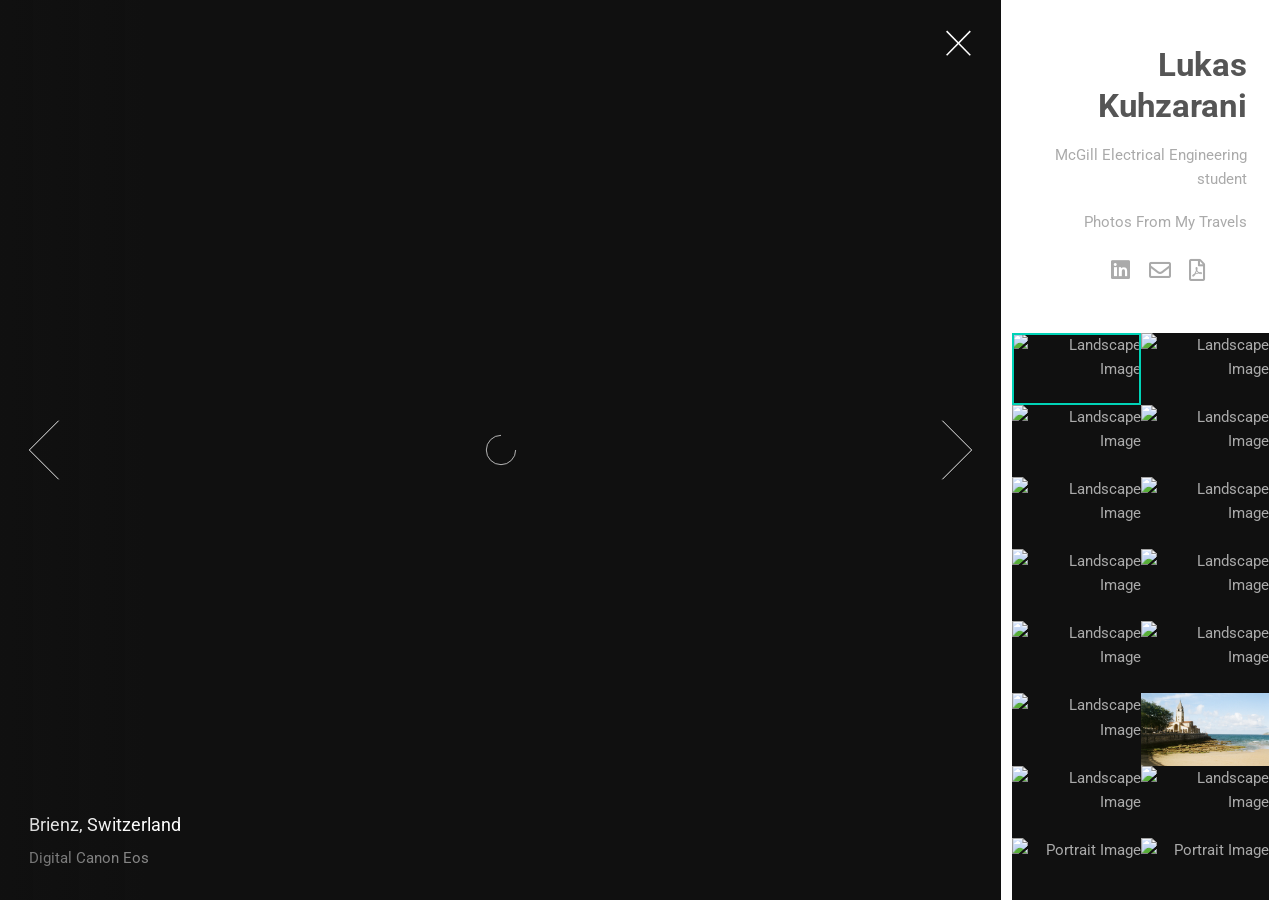
==== index.html @ 9436d819 "index updated to receive new 09" ====
<!DOCTYPE HTML>
<!--
	Lens by HTML5 UP
	html5up.net | @ajlkn
	Free for personal and commercial use under the CCA 3.0 license (html5up.net/license)
-->
<html>
	<head>
		<title>Lukas Kuhzaranni's Website</title>
		<meta charset="utf-8" />
		<meta name="viewport" content="width=device-width, initial-scale=1, user-scalable=no" />
		<link rel="stylesheet" href="assets/css/main.css" />
		<noscript><link rel="stylesheet" href="assets/css/noscript.css" /></noscript>
	</head>
	<body class="is-preload-0 is-preload-1 is-preload-2">

		<!-- Main -->
			<div id="main">

				<!-- Header -->
					<header id="header">
						<h1>Lukas Kuhzarani</h1>
						<p>McGill Electrical Engineering student <a href="http://html5up.net"></a></p>
						<p>Photos From My Travels</p>
						<ul class="icons">
							<li><a href="https://www.linkedin.com/in/lukas-kuhzarani" target="_blank" class="icon brands fa-linkedin"><span class="label">LinkedIn</span></a></li>
							<li><a href="mailto:Lukas.kuhzarani@gmail.com" class="icon fa-envelope"><span class="label">Email</span></a></li>
							<li><a href="assets/CV/LukasKuhzarani_CV.pdf" class="icon fa-file-pdf" target="_blank"><span class="label">CV</span></a></li>
    						<li><a href="#" class="icon fa-phone" onclick="showPhoneNumber(event)"><span class="label">Phone</span></a></li>
						</ul>
						<p id="phone-number" style="display: none; font-size: 1.1rem; font-weight: bold; color: #333; margin-top: 10px;"></p>
						<script>
							function showPhoneNumber(event) {
        event.preventDefault(); // Prevent link default action
        var phoneElement = document.getElementById("phone-number");

        if (phoneElement.style.display === "none" || phoneElement.style.display === "") {
            phoneElement.innerText = "+1 (613) 297 6625"; // Replace with your actual number
            phoneElement.style.display = "block"; // Show the number
        } else {
            phoneElement.style.display = "none"; // Hide the number
        }
    }
						</script>
					</header>

				<!-- Thumbnail -->
					<section id="thumbnails">
						<article class="landscape">
							<a class="thumbnail" href="/lukaskuhzarani-website/images/fulls/01.jpg" data-position="left center"><img src="/lukaskuhzarani-website/images/thumbs/01.jpg" alt="Landscape Image" /></a>
							<h2>Brienz, Switzerland</h2>
							<p>Digital Canon Eos</p>
						</article>
						<article class="landscape">
							<a class="thumbnail" href="/lukaskuhzarani-website/images/fulls/02.jpg"><img src="/lukaskuhzarani-website/images/thumbs/02.jpg" alt="Landscape Image" /></a>
							<h2>Lungern, Switzerland</h2>
							<p>Digital Canon Eos</p>
						</article>
						<article class="landscape">
							<a class="thumbnail" href="/lukaskuhzarani-website/images/fulls/03.jpg" data-position="top center"><img src="/lukaskuhzarani-website/images/thumbs/03.jpg" alt="Landscape Image" /></a>
							<h2>Golden Gate Bridge, San Francisco</h2>
							<p>iPhone</p>
						</article>
						<article class="landscape">
							<a class="thumbnail" href="/lukaskuhzarani-website/images/fulls/04.jpg"><img src="/lukaskuhzarani-website/images/thumbs/04.jpg" alt="Landscape Image" /></a>
							<h2>Buena Vista, Colorado</h2>
							<p>iPhone</p>
						</article>
						<article class="landscape">
							<a class="thumbnail" href="/lukaskuhzarani-website/images/fulls/05.jpg" data-position="top center"><img src="/lukaskuhzarani-website/images/thumbs/05.jpg" alt="Landscape Image" /></a>
							<h2>Boltigen, Switzerland</h2>
							<p>Digital Canon Eos</p>
						</article>
						<article class="landscape">
							<a class="thumbnail" href="/lukaskuhzarani-website/images/fulls/06.jpg"><img src="/lukaskuhzarani-website/images/thumbs/06.jpg" alt="Landscape Image" /></a>
							<h2>Porto, Portugal</h2>
							<p>Digital Canon Eos</p>
						</article>
						<article class="landscape">
							<a class="thumbnail" href="/lukaskuhzarani-website/images/fulls/07.jpg"><img src="/lukaskuhzarani-website/images/thumbs/07.jpg" alt="Landscape Image" /></a>
							<h2>Galicia, Spain</h2>
							<p>Digital Canon Eos</p>
						</article>
						<article class="landscape">
							<a class="thumbnail" href="/lukaskuhzarani-website/images/fulls/13.jpg"><img src="/lukaskuhzarani-website/images/thumbs/13.jpg" alt="Landscape Image" /></a>
							<h2>Geneva, Switzerland</h2>
							<p>Nikon FE Film</p>
						</article>
						<article class="landscape">
							<a class="thumbnail" href="/lukaskuhzarani-website/images/fulls/14.jpg"><img src="/lukaskuhzarani-website/images/thumbs/14.jpg" alt="Landscape Image" /></a>
							<h2>Zumaia, Spain (Game of Thrones Beach)</h2>
							<p>Nikon FE Film</p>
						</article>
						<article class="landscape">
							<a class="thumbnail" href="/lukaskuhzarani-website/images/fulls/15.jpg"><img src="/lukaskuhzarani-website/images/thumbs/15.jpg" alt="Landscape Image" /></a>
							<h2>Lake Ann Pass, Colorado</h2>
							<p>iPhone</p>
						</article>
						<article class="landscape">
							<a class="thumbnail" href="/lukaskuhzarani-website/images/fulls/16.jpg"><img src="/lukaskuhzarani-website/images/thumbs/16.jpg" alt="Landscape Image" /></a>
							<h2>Colares, Portugal</h2>
							<p>Nikon FE Film</p>
						</article>
						<article class="landscape">
							<a class="thumbnail" href="/lukaskuhzarani-website/images/fulls/17.jpg"><img src="images/thumbs/17.jpg" alt="Landscape Image" /></a>
							<h2>Gijon, Spain</h2>
							<p>Nikon FE Film</p>
						</article>
						<article class="landscape">
							<a class="thumbnail" href="/lukaskuhzarani-website/images/fulls/18.jpg"><img src="/lukaskuhzarani-website/images/thumbs/18.jpg" alt="Landscape Image" /></a>
							<h2>Carvoeiro, Portugal</h2>
							<p>Nikon FE Film</p>
						</article>
						<article class="landscape">
							<a class="thumbnail" href="/lukaskuhzarani-website/images/fulls/19.jpg"><img src="/lukaskuhzarani-website/images/thumbs/19.jpg" alt="Landscape Image" /></a>
							<h2>Cathedral Beach, Spain</h2>
							<p>Nikon FE Film</p>
						</article>
						<article class="potrait">
							<a class="thumbnail" href="/lukaskuhzarani-website/images/fulls/08.jpg"><img src="/lukaskuhzarani-website/images/thumbs/08.jpg" alt="Portrait Image" /></a>
							<h2>Playa Del Regaton, Spain</h2>
							<p>Digital Canon Eos</p>
						</article>
						<article class="portrait">
							<a class="thumbnail" href="/lukaskuhzarani-website/images/fulls/cropped-09.jpg"><img src="/lukaskuhzarani-website/images/thumbs/cropped-09.jpg" alt="Portrait Image" /></a>
							<h2>Rivière du Loup, Québec</h2>
							<p>iPhone</p>
						</article>
						<article class="portrait">
							<a class="thumbnail" href="/lukaskuhzarani-website/images/fulls/10.jpg"><img src="/lukaskuhzarani-website/images/thumbs/10.jpg" alt="Portrait Image" /></a>
							<h2>Jedediah Smith Redwoods State Park, California</h2>
							<p>iPhone</p>
						</article>
						<article class="portrait">
							<a class="thumbnail" href="/lukaskuhzarani-website/images/fulls/11.jpg"><img src="/lukaskuhzarani-website/images/thumbs/11.jpg" alt="Portrait Image" /></a>
							<h2>Lake Ann Pass, Colorado</h2>
							<p>iPhone</p>
						</article>
						<article class="portrait">
							<a class="thumbnail" href="/lukaskuhzarani-website/images/fulls/12.jpg"><img src="/lukaskuhzarani-website/images/thumbs/12.jpg" alt="Portrait Image" /></a>
							<h2>Big Sur, California</h2>
							<p>iPhone</p>
						</article>
						<article class="portrait">
							<a class="thumbnail" href="/lukaskuhzarani-website/images/fulls/20.jpg"><img src="/lukaskuhzarani-website/images/thumbs/20.jpg" alt="Portrait Image" /></a>
							<h2>Jedediah Smith State Park, California</h2>
							<p>iPhone</p>
						</article>
					</section>

				<!-- Footer -->
					<footer id="footer">
						<ul class="copyright">
							<li>&copy; Untitled.</li><li>Design: <a href="http://html5up.net">Lukas Kuhzarani</a>.</li>
						</ul>
					</footer>

			</div>

		<!-- Scripts -->
			<script src="assets/js/jquery.min.js"></script>
			<script src="assets/js/browser.min.js"></script>
			<script src="assets/js/breakpoints.min.js"></script>
			<script src="assets/js/main.js"></script>

			

	</body>
	
</html>
---- assets/css/main.css ----
@import url(fontawesome-all.min.css);
@import url("https://fonts.googleapis.com/css?family=Roboto:400,700");

/*
	Lens by HTML5 UP
	html5up.net | @ajlkn
	Free for personal and commercial use under the CCA 3.0 license (html5up.net/license)
*/

html, body, div, span, applet, object,
iframe, h1, h2, h3, h4, h5, h6, p, blockquote,
pre, a, abbr, acronym, address, big, cite,
code, del, dfn, em, img, ins, kbd, q, s, samp,
small, strike, strong, sub, sup, tt, var, b,
u, i, center, dl, dt, dd, ol, ul, li, fieldset,
form, label, legend, table, caption, tbody,
tfoot, thead, tr, th, td, article, aside,
canvas, details, embed, figure, figcaption,
footer, header, hgroup, menu, nav, output, ruby,
section, summary, time, mark, audio, video {
	margin: 0;
	padding: 0;
	border: 0;
	font-size: 100%;
	font: inherit;
	vertical-align: baseline;}

article, aside, details, figcaption, figure,
footer, header, hgroup, menu, nav, section {
	display: block;}

body {
	line-height: 1;
}

ol, ul {
	list-style: none;
}

blockquote, q {
	quotes: none;
}

	blockquote:before, blockquote:after, q:before, q:after {
		content: '';
		content: none;
	}

table {
	border-collapse: collapse;
	border-spacing: 0;
}

body {
	-webkit-text-size-adjust: none;
}

mark {
	background-color: transparent;
	color: inherit;
}

input::-moz-focus-inner {
	border: 0;
	padding: 0;
}

input, select, textarea {
	-moz-appearance: none;
	-webkit-appearance: none;
	-ms-appearance: none;
	appearance: none;
}

/* Basic */

	/*
			@-ms-viewport {
				width: device-width;
			}
		*/

	@media screen and (max-width: 480px) {

		html, body {
			min-width: 320px;
		}

	}

	body.is-preload-0 *, body.is-preload-0 *:before, body.is-preload-0 *:after {
		-moz-animation: none !important;
		-webkit-animation: none !important;
		-ms-animation: none !important;
		animation: none !important;
		-moz-transition: none !important;
		-webkit-transition: none !important;
		-ms-transition: none !important;
		transition: none !important;
	}

	html {
		box-sizing: border-box;
	}

	*, *:before, *:after {
		box-sizing: inherit;
	}

	html, body {
		background-color: #101010;
		overflow: hidden;
	}

/* Type */

	html {
		font-size: 16pt;
	}

		@media screen and (max-width: 1680px) {

			html {
				font-size: 12pt;
			}

		}

		@media screen and (max-width: 1280px) {

			html {
				font-size: 11pt;
			}

		}

	body {
		background-color: #fff;
		color: #aaa;
	}

	body, input, select, textarea {
		font-family: "Roboto", Helvetica, sans-serif;
		font-weight: 400;
		line-height: 1.65;
		font-size: 1em;
		color: #aaa;
	}

	a {
		-moz-transition: color 0.25s ease, border-bottom-color 0.25s ease;
		-webkit-transition: color 0.25s ease, border-bottom-color 0.25s ease;
		-ms-transition: color 0.25s ease, border-bottom-color 0.25s ease;
		transition: color 0.25s ease, border-bottom-color 0.25s ease;
		border-bottom: dotted 1px;
		color: inherit;
		text-decoration: none;
	}

		a:hover {
			border-bottom-color: transparent;
			color: #00D3B7;
		}

	strong, b {
		font-weight: 400;
		color: #555;
	}

	em, i {
		font-style: italic;
	}

	p {
		margin: 0 0 1.25em 0;
	}

	h1, h2, h3, h4, h5, h6 {
		font-weight: 400;
		line-height: 1.25;
		margin: 0 0 0.5em 0;
		color: #555;
	}

		h1 a, h2 a, h3 a, h4 a, h5 a, h6 a {
			color: inherit;
			text-decoration: none;
		}

	h2 {
		font-size: 1.25em;
	}

	h3 {
		font-size: 1em;
	}

	h4 {
		font-size: 0.9em;
	}

	h5 {
		font-size: 0.8em;
	}

	h6 {
		font-size: 0.7em;
	}

	sub {
		font-size: 0.8em;
		position: relative;
		top: 0.5em;
	}

	sup {
		font-size: 0.8em;
		position: relative;
		top: -0.5em;
	}

	blockquote {
		border-left: solid 4px #ccc;
		font-style: italic;
		margin: 0 0 1.25em 0;
		padding: 0.3125em 0 0.3125em 1.25em;
	}

	code {
		border-radius: 4px;
		border: solid 1px;
		font-family: "Courier New", monospace;
		font-size: 0.9em;
		margin: 0 0.25em;
		padding: 0.25em 0.65em;
		border-color: #ccc;
	}

	pre {
		-webkit-overflow-scrolling: touch;
		font-family: "Courier New", monospace;
		font-size: 0.9em;
		margin: 0 0 1.25em 0;
	}

		pre code {
			display: block;
			padding: 1em 1.5em;
			overflow-x: auto;
		}

	hr {
		border: 0;
		border-bottom: solid 1px #ccc;
		margin: 1.25em 0;
	}

		hr.major {
			margin: 1.875em 0;
		}

	.align-left {
		text-align: left;
	}

	.align-center {
		text-align: center;
	}

	.align-right {
		text-align: right;
	}

/* Button */

	input[type="submit"],
	input[type="reset"],
	input[type="button"],
	button,
	.button {
		-moz-appearance: none;
		-webkit-appearance: none;
		-ms-appearance: none;
		appearance: none;
		-moz-transition: background-color 0.25s ease-in-out, border-color 0.25s ease-in-out, color 0.25s ease-in-out;
		-webkit-transition: background-color 0.25s ease-in-out, border-color 0.25s ease-in-out, color 0.25s ease-in-out;
		-ms-transition: background-color 0.25s ease-in-out, border-color 0.25s ease-in-out, color 0.25s ease-in-out;
		transition: background-color 0.25s ease-in-out, border-color 0.25s ease-in-out, color 0.25s ease-in-out;
		background-color: transparent;
		border-radius: 4px;
		border: solid 1px #ccc;
		color: #555;
		cursor: pointer;
		display: inline-block;
		line-height: 1;
		padding: 0.75em 1.5em;
		text-align: center;
		text-decoration: none;
		white-space: nowrap;
	}

		input[type="submit"]:hover,
		input[type="reset"]:hover,
		input[type="button"]:hover,
		button:hover,
		.button:hover {
			border-color: #00D3B7;
			color: #00D3B7;
		}

			input[type="submit"]:hover:active,
			input[type="reset"]:hover:active,
			input[type="button"]:hover:active,
			button:hover:active,
			.button:hover:active {
				background-color: rgba(0, 211, 183, 0.15);
			}

		input[type="submit"].icon,
		input[type="reset"].icon,
		input[type="button"].icon,
		button.icon,
		.button.icon {
			padding-left: 1.35em;
		}

			input[type="submit"].icon:before,
			input[type="reset"].icon:before,
			input[type="button"].icon:before,
			button.icon:before,
			.button.icon:before {
				margin-right: 0.5em;
			}

		input[type="submit"].fit,
		input[type="reset"].fit,
		input[type="button"].fit,
		button.fit,
		.button.fit {
			width: 100%;
		}

		input[type="submit"].small,
		input[type="reset"].small,
		input[type="button"].small,
		button.small,
		.button.small {
			font-size: 0.8em;
		}

		input[type="submit"].large,
		input[type="reset"].large,
		input[type="button"].large,
		button.large,
		.button.large {
			font-size: 1.35em;
		}

		input[type="submit"].disabled, input[type="submit"]:disabled,
		input[type="reset"].disabled,
		input[type="reset"]:disabled,
		input[type="button"].disabled,
		input[type="button"]:disabled,
		button.disabled,
		button:disabled,
		.button.disabled,
		.button:disabled {
			pointer-events: none;
			opacity: 0.25;
		}

/* Form */

	form {
		margin: 0 0 1.25em 0;
	}

	label {
		color: #555;
		display: block;
		font-size: 0.9em;
		font-weight: 400;
		margin: 0 0 0.625em 0;
	}

	input[type="text"],
	input[type="password"],
	input[type="email"],
	select,
	textarea {
		-moz-appearance: none;
		-webkit-appearance: none;
		-ms-appearance: none;
		appearance: none;
		background-color: transparent;
		border-radius: 4px;
		border: solid 1px #ccc;
		color: inherit;
		display: block;
		outline: 0;
		padding: 0 0.75em;
		text-decoration: none;
		width: 100%;
	}

		input[type="text"]:invalid,
		input[type="password"]:invalid,
		input[type="email"]:invalid,
		select:invalid,
		textarea:invalid {
			box-shadow: none;
		}

		input[type="text"]:focus,
		input[type="password"]:focus,
		input[type="email"]:focus,
		select:focus,
		textarea:focus {
			border-color: #00D3B7;
		}

	select {
		background-image: url("data:image/svg+xml;charset=utf8,%3Csvg xmlns='http://www.w3.org/2000/svg' width='40' height='40' preserveAspectRatio='none' viewBox='0 0 40 40'%3E%3Cpath d='M9.4,12.3l10.4,10.4l10.4-10.4c0.2-0.2,0.5-0.4,0.9-0.4c0.3,0,0.6,0.1,0.9,0.4l3.3,3.3c0.2,0.2,0.4,0.5,0.4,0.9 c0,0.4-0.1,0.6-0.4,0.9L20.7,31.9c-0.2,0.2-0.5,0.4-0.9,0.4c-0.3,0-0.6-0.1-0.9-0.4L4.3,17.3c-0.2-0.2-0.4-0.5-0.4-0.9 c0-0.4,0.1-0.6,0.4-0.9l3.3-3.3c0.2-0.2,0.5-0.4,0.9-0.4S9.1,12.1,9.4,12.3z' fill='%23ccc' /%3E%3C/svg%3E");
		background-size: 1.25rem;
		background-repeat: no-repeat;
		background-position: calc(100% - 1rem) center;
		height: 2.75em;
		padding-right: 2.75em;
		text-overflow: ellipsis;
	}

		select option {
			color: #555;
			background: #fff;
		}

		select:focus::-ms-value {
			background-color: transparent;
		}

		select::-ms-expand {
			display: none;
		}

	.select-wrapper {
		text-decoration: none;
		display: block;
		position: relative;
	}

		.select-wrapper:before {
			-moz-osx-font-smoothing: grayscale;
			-webkit-font-smoothing: antialiased;
			display: inline-block;
			font-style: normal;
			font-variant: normal;
			text-rendering: auto;
			line-height: 1;
			text-transform: none !important;
			font-family: 'Font Awesome 5 Free';
			font-weight: 900;
		}

		.select-wrapper:before {
			color: #ccc;
			content: '\f107';
			display: block;
			height: 2.75em;
			line-height: 2.75em;
			pointer-events: none;
			position: absolute;
			right: 0;
			text-align: center;
			top: 0;
			width: 2.75em;
		}

		.select-wrapper select::-ms-expand {
			display: none;
		}

	input[type="text"],
	input[type="password"],
	input[type="email"],
	select {
		height: 2.75em;
	}

	textarea {
		padding: 0.75em 1em;
	}

	input[type="checkbox"],
	input[type="radio"] {
		-moz-appearance: none;
		-webkit-appearance: none;
		-ms-appearance: none;
		appearance: none;
		display: block;
		float: left;
		margin-right: -2em;
		opacity: 0;
		width: 1em;
		z-index: -1;
	}

		input[type="checkbox"] + label,
		input[type="radio"] + label {
			text-decoration: none;
			color: #aaa;
			cursor: pointer;
			display: inline-block;
			font-size: 1em;
			font-weight: 400;
			margin: 0;
			padding-left: 2.4em;
			padding-right: 0.75em;
			position: relative;
		}

			input[type="checkbox"] + label:before,
			input[type="radio"] + label:before {
				-moz-osx-font-smoothing: grayscale;
				-webkit-font-smoothing: antialiased;
				display: inline-block;
				font-style: normal;
				font-variant: normal;
				text-rendering: auto;
				line-height: 1;
				text-transform: none !important;
				font-family: 'Font Awesome 5 Free';
				font-weight: 900;
			}

			input[type="checkbox"] + label:before,
			input[type="radio"] + label:before {
				background: transparent;
				border-radius: 4px;
				border: solid 1px #ccc;
				content: '';
				display: inline-block;
				font-size: 0.8em;
				height: 2.0625em;
				left: 0;
				line-height: 2.0625em;
				position: absolute;
				text-align: center;
				top: 0;
				width: 2.0625em;
			}

		input[type="checkbox"]:checked + label:before,
		input[type="radio"]:checked + label:before {
			background-color: #555;
			border-color: #555;
			color: #fff;
			content: '\f00c';
		}

		input[type="checkbox"]:focus + label:before,
		input[type="radio"]:focus + label:before {
			border-color: #00D3B7;
		}

	input[type="checkbox"] + label:before {
		border-radius: 4px;
	}

	input[type="radio"] + label:before {
		border-radius: 100%;
	}

	::-webkit-input-placeholder {
		opacity: 1.0;
		color: #ccc !important;
	}

	:-moz-placeholder {
		opacity: 1.0;
		color: #ccc !important;
	}

	::-moz-placeholder {
		opacity: 1.0;
		color: #ccc !important;
	}

	:-ms-input-placeholder {
		opacity: 1.0;
		color: #ccc !important;
	}

	.field {
		margin: 0 0 1.25em 0;
	}

/* Icon */

	.icon {
		text-decoration: none;
		border-bottom: none;
		position: relative;
	}

		.icon:before {
			-moz-osx-font-smoothing: grayscale;
			-webkit-font-smoothing: antialiased;
			display: inline-block;
			font-style: normal;
			font-variant: normal;
			text-rendering: auto;
			line-height: 1;
			text-transform: none !important;
			font-family: 'Font Awesome 5 Free';
			font-weight: 400;
		}

		.icon > .label {
			display: none;
		}

		.icon:before {
			line-height: inherit;
		}

		.icon.solid:before {
			font-weight: 900;
		}

		.icon.brands:before {
			font-family: 'Font Awesome 5 Brands';
		}

/* List */

	ol {
		list-style: decimal;
		margin: 0 0 1.25em 0;
		padding-left: 1.25em;
	}

		ol li {
			padding-left: 0.25em;
		}

	ul {
		list-style: disc;
		margin: 0 0 1.25em 0;
		padding-left: 1em;
	}

		ul li {
			padding-left: 0.5em;
		}

		ul.alt {
			list-style: none;
			padding-left: 0;
		}

			ul.alt li {
				border-top: solid 1px #ccc;
				padding: 0.5em 0;
			}

				ul.alt li:first-child {
					border-top: 0;
					padding-top: 0;
				}

	dl {
		margin: 0 0 1.25em 0;
	}

		dl dt {
			display: block;
			font-weight: 400;
			margin: 0 0 0.625em 0;
		}

		dl dd {
			margin-left: 1.25em;
		}

/* Actions */

	ul.actions {
		display: -moz-flex;
		display: -webkit-flex;
		display: -ms-flex;
		display: flex;
		cursor: default;
		list-style: none;
		margin-left: -0.625em;
		padding-left: 0;
	}

		ul.actions li {
			padding: 0 0 0 0.625em;
			vertical-align: middle;
		}

		ul.actions.special {
			-moz-justify-content: center;
			-webkit-justify-content: center;
			-ms-justify-content: center;
			justify-content: center;
			width: 100%;
			margin-left: 0;
		}

			ul.actions.special li:first-child {
				padding-left: 0;
			}

		ul.actions.stacked {
			-moz-flex-direction: column;
			-webkit-flex-direction: column;
			-ms-flex-direction: column;
			flex-direction: column;
			margin-left: 0;
		}

			ul.actions.stacked li {
				padding: 0.8125em 0 0 0;
			}

				ul.actions.stacked li:first-child {
					padding-top: 0;
				}

		ul.actions.fit {
			width: calc(100% + 0.625em);
		}

			ul.actions.fit li {
				-moz-flex-grow: 1;
				-webkit-flex-grow: 1;
				-ms-flex-grow: 1;
				flex-grow: 1;
				-moz-flex-shrink: 1;
				-webkit-flex-shrink: 1;
				-ms-flex-shrink: 1;
				flex-shrink: 1;
				width: 100%;
			}

				ul.actions.fit li > * {
					width: 100%;
				}

			ul.actions.fit.stacked {
				width: 100%;
			}

		@media screen and (max-width: 480px) {

			ul.actions:not(.fixed) {
				-moz-flex-direction: column;
				-webkit-flex-direction: column;
				-ms-flex-direction: column;
				flex-direction: column;
				margin-left: 0;
				width: 100% !important;
			}

				ul.actions:not(.fixed) li {
					-moz-flex-grow: 1;
					-webkit-flex-grow: 1;
					-ms-flex-grow: 1;
					flex-grow: 1;
					-moz-flex-shrink: 1;
					-webkit-flex-shrink: 1;
					-ms-flex-shrink: 1;
					flex-shrink: 1;
					padding: 0.625em 0 0 0;
					text-align: center;
					width: 100%;
				}

					ul.actions:not(.fixed) li > * {
						width: 100%;
					}

					ul.actions:not(.fixed) li:first-child {
						padding-top: 0;
					}

					ul.actions:not(.fixed) li input[type="submit"],
					ul.actions:not(.fixed) li input[type="reset"],
					ul.actions:not(.fixed) li input[type="button"],
					ul.actions:not(.fixed) li button,
					ul.actions:not(.fixed) li .button {
						width: 100%;
					}

						ul.actions:not(.fixed) li input[type="submit"].icon:before,
						ul.actions:not(.fixed) li input[type="reset"].icon:before,
						ul.actions:not(.fixed) li input[type="button"].icon:before,
						ul.actions:not(.fixed) li button.icon:before,
						ul.actions:not(.fixed) li .button.icon:before {
							margin-left: -0.5rem;
						}

		}

/* Icons */

	ul.icons {
		cursor: default;
		list-style: none;
		padding-left: 0;
	}

		ul.icons li {
			display: inline-block;
			padding: 0 1em 0 0;
		}

			ul.icons li:last-child {
				padding-right: 0;
			}

			ul.icons li .icon:before {
				font-size: 1.5rem;
			}

/* Main */

	#main {
		-moz-transition: opacity 0.75s ease, right 0.75s ease, left 0.75s ease, visibility 0.75s;
		-webkit-transition: opacity 0.75s ease, right 0.75s ease, left 0.75s ease, visibility 0.75s;
		-ms-transition: opacity 0.75s ease, right 0.75s ease, left 0.75s ease, visibility 0.75s;
		transition: opacity 0.75s ease, right 0.75s ease, left 0.75s ease, visibility 0.75s;
		-webkit-overflow-scrolling: touch;
		position: fixed;
		top: 0;
		width: 22.5em;
		height: 100%;
		background: #fff;
		outline: 0;
		overflow-x: hidden;
		overflow-y: auto;
		text-align: right;
		visibility: visible;
		z-index: 10000;
		right: 0;
	}

		#main .toggle {
			-webkit-tap-highlight-color: rgba(0, 0, 0, 0);
			position: absolute;
			top: 0;
			width: 4em;
			height: 4em;
			background-image: url("images/close-small-alt.svg");
			background-repeat: no-repeat;
			background-size: 32px 32px;
			cursor: pointer;
			display: none;
			z-index: 1;
			background-position: 0.5em 0.5em;
			left: 0;
		}

		body.fullscreen #main {
			visibility: hidden;
			right: -22.5em;
		}

		body.is-preload-1 #main {
			opacity: 0;
			right: -2em;
		}

		@media screen and (max-width: 1280px) {

			#main {
				width: 19em;
			}

				body.fullscreen #main {
					right: -19em;
				}

		}

		@media screen and (max-width: 980px) {

			#main {
				background: rgba(255, 255, 255, 0.925);
			}

				#main .toggle {
					display: block;
				}

		}

		@media screen and (max-width: 480px) {

			#main {
				-moz-transition: opacity 0.5s ease, visibility 0.5s;
				-webkit-transition: opacity 0.5s ease, visibility 0.5s;
				-ms-transition: opacity 0.5s ease, visibility 0.5s;
				transition: opacity 0.5s ease, visibility 0.5s;
				width: 100%;
				background: #fff;
				text-align: center;
			}

				body.is-preload-1 #main {
					left: auto !important;
					right: auto !important;
				}

				body.fullscreen #main {
					left: auto !important;
					right: auto !important;
					opacity: 0;
				}

				#main .toggle {
					display: none;
				}

		}

/* Header */

	#header {
		padding: 3em 2.25em 1.75em 2.25em ;
	}

		#header h1 {
			font-size: 2.25em;
			font-weight: 700;
		}

/* Footer */

	#footer {
		padding: 2.25em 2.25em 1em 2.25em ;
	}

		#footer .copyright {
			list-style: none;
			padding: 0;
		}

			#footer .copyright li {
				display: inline-block;
				font-size: 0.8em;
				margin-left: 0.35em;
				padding: 0;
			}

				#footer .copyright li:first-child {
					margin-left: 0;
				}

/* Thumbnails */

	#thumbnails {
		display: -moz-flex;
		display: -webkit-flex;
		display: -ms-flex;
		display: flex;
		-moz-flex-wrap: wrap;
		-webkit-flex-wrap: wrap;
		-ms-flex-wrap: wrap;
		flex-wrap: wrap;
		padding: 0 0.75em;
	}

		#thumbnails article {
			position: relative;
			width: 50%;
			background: #101010;
			outline: 0;
		}

			#thumbnails article .thumbnail {
				-webkit-tap-highlight-color: rgba(0, 0, 0, 0);
				display: block;
				position: relative;
				border: 0;
				outline: 0;
			}

				#thumbnails article .thumbnail img {
					display: block;
					width: 100%;
				}

				#thumbnails article .thumbnail:before {
					pointer-events: none;
					-moz-transition: opacity 0.25s ease;
					-webkit-transition: opacity 0.25s ease;
					-ms-transition: opacity 0.25s ease;
					transition: opacity 0.25s ease;
					content: '';
					position: absolute;
					left: 0;
					top: 0;
					width: 100%;
					height: 100%;
					box-shadow: inset 0 0 0 2px #00D3B7, inset 0 0 0px 3px rgba(0, 0, 0, 0.15);
					opacity: 0;
					z-index: 1;
				}

				#thumbnails article .thumbnail:focus:before {
					opacity: 0.5;
				}

			#thumbnails article h2, #thumbnails article p {
				display: none;
			}

			#thumbnails article.active .thumbnail:before {
				opacity: 1;
			}

		@media screen and (max-width: 480px) {

			#thumbnails article .thumbnail:before {
				display: none;
			}

		}
		.portrait .thumbnail img {
			width: auto; /* Allow natural width */
			height: 100%; /* Make sure it scales properly */
			max-height: 300px; /* Adjust as needed */
			object-fit: cover; /* Prevents stretching */
			aspect-ratio: 3 / 4; /* Ensures portrait shape */
		}
		
		/* Landscape Images */
		.landscape .thumbnail img {
			width: 100%; /* Full width */
			height: auto; /* Maintain aspect */
			object-fit: cover; /* Ensures it fills space */
			aspect-ratio: 16 / 9; /* Ensures landscape shape */
		}
		
		/* Make Portraits Take More Space Vertically */
		.portrait {
			flex-basis: 100%; /* Takes full width on smaller screens */
			max-width: 50%; /* Takes half width on larger screens */
		}
		@media screen and (min-width: 768px) {
			.portrait {
				flex-basis: 50%; /* Takes half width on bigger screens */
				max-width: 50%;
			}
		}

/* Viewer */

	@-moz-keyframes spinner {
		0% {
			-moz-transform: rotate(0deg);
			-webkit-transform: rotate(0deg);
			-ms-transform: rotate(0deg);
			transform: rotate(0deg);
		}

		100% {
			-moz-transform: rotate(360deg);
			-webkit-transform: rotate(360deg);
			-ms-transform: rotate(360deg);
			transform: rotate(360deg);
		}
	}

	@-webkit-keyframes spinner {
		0% {
			-moz-transform: rotate(0deg);
			-webkit-transform: rotate(0deg);
			-ms-transform: rotate(0deg);
			transform: rotate(0deg);
		}

		100% {
			-moz-transform: rotate(360deg);
			-webkit-transform: rotate(360deg);
			-ms-transform: rotate(360deg);
			transform: rotate(360deg);
		}
	}

	@-ms-keyframes spinner {
		0% {
			-moz-transform: rotate(0deg);
			-webkit-transform: rotate(0deg);
			-ms-transform: rotate(0deg);
			transform: rotate(0deg);
		}

		100% {
			-moz-transform: rotate(360deg);
			-webkit-transform: rotate(360deg);
			-ms-transform: rotate(360deg);
			transform: rotate(360deg);
		}
	}

	@keyframes spinner {
		0% {
			-moz-transform: rotate(0deg);
			-webkit-transform: rotate(0deg);
			-ms-transform: rotate(0deg);
			transform: rotate(0deg);
		}

		100% {
			-moz-transform: rotate(360deg);
			-webkit-transform: rotate(360deg);
			-ms-transform: rotate(360deg);
			transform: rotate(360deg);
		}
	}

	#viewer {
		-moz-transition: opacity 0.75s ease, width 0.75s ease;
		-webkit-transition: opacity 0.75s ease, width 0.75s ease;
		-ms-transition: opacity 0.75s ease, width 0.75s ease;
		transition: opacity 0.75s ease, width 0.75s ease;
		position: absolute;
		top: 0;
		width: calc(100% - 22.5em);
		height: 100%;
		left: 0;
	}

		#viewer .inner {
			pointer-events: none;
			position: absolute;
			top: 0;
			left: 0;
			width: 100%;
			height: 100%;
			z-index: 2;
		}

			#viewer .inner > * {
				pointer-events: auto;
			}

			#viewer .inner:before {
				background-image: -moz-linear-gradient(left, rgba(16,16,16,0.2), rgba(16,16,16,0) 10em, rgba(16,16,16,0)), -moz-linear-gradient(right, rgba(16,16,16,0.2), rgba(16,16,16,0) 10em, rgba(16,16,16,0));
				background-image: -webkit-linear-gradient(left, rgba(16,16,16,0.2), rgba(16,16,16,0) 10em, rgba(16,16,16,0)), -webkit-linear-gradient(right, rgba(16,16,16,0.2), rgba(16,16,16,0) 10em, rgba(16,16,16,0));
				background-image: -ms-linear-gradient(left, rgba(16,16,16,0.2), rgba(16,16,16,0) 10em, rgba(16,16,16,0)), -ms-linear-gradient(right, rgba(16,16,16,0.2), rgba(16,16,16,0) 10em, rgba(16,16,16,0));
				background-image: linear-gradient(left, rgba(16,16,16,0.2), rgba(16,16,16,0) 10em, rgba(16,16,16,0)), linear-gradient(right, rgba(16,16,16,0.2), rgba(16,16,16,0) 10em, rgba(16,16,16,0));
				content: '';
				display: block;
				position: absolute;
				top: 0;
				left: 0;
				width: 100%;
				height: 100%;
			}

			#viewer .inner .toggle {
				-webkit-tap-highlight-color: rgba(0, 0, 0, 0);
				position: absolute;
				top: 0;
				width: 4em;
				height: 4em;
				background-image: url("images/close.svg");
				background-repeat: no-repeat;
				background-size: 64px 64px;
				cursor: pointer;
				z-index: 1;
				right: 0;
				background-position: calc(100% - 0.75em) 0.75em;
			}

			#viewer .inner .nav-next,
			#viewer .inner .nav-previous {
				-webkit-tap-highlight-color: rgba(0, 0, 0, 0);
				position: absolute;
				top: 50%;
				width: 6em;
				height: 6em;
				margin-top: -3em;
				background-image: url("images/arrow.svg");
				background-position: center;
				background-repeat: no-repeat;
				background-size: contain;
				cursor: pointer;
			}

			#viewer .inner .nav-previous {
				-moz-transform: scaleX(-1);
				-webkit-transform: scaleX(-1);
				-ms-transform: scaleX(-1);
				transform: scaleX(-1);
				left: 0;
			}

			#viewer .inner .nav-next {
				right: 0;
			}

		#viewer .slide {
			-moz-transition: opacity 0.5s ease-in-out;
			-webkit-transition: opacity 0.5s ease-in-out;
			-ms-transition: opacity 0.5s ease-in-out;
			transition: opacity 0.5s ease-in-out;
			position: absolute;
			top: 0;
			left: 0;
			width: 100%;
			height: 100%;
			opacity: 1;
			z-index: 1;
		}

			#viewer .slide .caption {
				background-image: -moz-linear-gradient(bottom, rgba(16,16,16,0.75), rgba(16,16,16,0.25) 80%, rgba(16,16,16,0));
				background-image: -webkit-linear-gradient(bottom, rgba(16,16,16,0.75), rgba(16,16,16,0.25) 80%, rgba(16,16,16,0));
				background-image: -ms-linear-gradient(bottom, rgba(16,16,16,0.75), rgba(16,16,16,0.25) 80%, rgba(16,16,16,0));
				background-image: linear-gradient(bottom, rgba(16,16,16,0.75), rgba(16,16,16,0.25) 80%, rgba(16,16,16,0));
				padding: 2em 2em 0.75em 2em ;
				position: absolute;
				bottom: 0;
				left: 0;
				width: 100%;
				color: rgba(255, 255, 255, 0.5);
				z-index: 1;
			}

				#viewer .slide .caption h2, #viewer .slide .caption h3, #viewer .slide .caption h4, #viewer .slide .caption h5, #viewer .slide .caption h6 {
					color: #fff;
				}

			#viewer .slide .image {
				-moz-transition: opacity 0.5s ease-in-out;
				-webkit-transition: opacity 0.5s ease-in-out;
				-ms-transition: opacity 0.5s ease-in-out;
				transition: opacity 0.5s ease-in-out;
				position: absolute;
				top: 0;
				left: 0;
				width: 100%;
				height: 100%;
				background-repeat: no-repeat;
				background-position: center;
    			background-size: contain;
				opacity: 0;
			}

			#viewer .slide:before {
				-moz-animation: spinner 1s linear infinite;
				-webkit-animation: spinner 1s linear infinite;
				-ms-animation: spinner 1s linear infinite;
				animation: spinner 1s linear infinite;
				-moz-transition: opacity 0.5s ease-in-out;
				-webkit-transition: opacity 0.5s ease-in-out;
				-ms-transition: opacity 0.5s ease-in-out;
				transition: opacity 0.5s ease-in-out;
				content: '';
				display: block;
				position: absolute;
				top: 50%;
				left: 50%;
				width: 3em;
				height: 3em;
				background-image: url("images/spinner.svg");
				background-position: center;
				background-repeat: no-repeat;
				background-size: contain;
				margin: -1.5em 0 0 -1.5em;
				opacity: 0;
			}

			#viewer .slide.loading:before {
				opacity: 1;
			}

			#viewer .slide.active .image {
				opacity: 1;
			}

		body.fullscreen #viewer {
			width: 100%;
		}

			body.fullscreen #viewer .inner .toggle {
				background-image: url("images/open.svg");
			}

		body.is-preload-1 #viewer {
			opacity: 0;
		}

		body.is-preload-2 #viewer .slide {
			opacity: 0;
		}

		@media screen and (max-width: 1280px) {

			#viewer {
				width: calc(100% - 19em);
			}

		}

		@media screen and (max-width: 980px) {

			#viewer {
				width: 100%;
			}

				#viewer .inner .toggle {
					-moz-transition: opacity 0.75s ease;
					-webkit-transition: opacity 0.75s ease;
					-ms-transition: opacity 0.75s ease;
					transition: opacity 0.75s ease;
					background-image: url("images/open.svg");
					opacity: 0;
					right: 0;
				}

				body.fullscreen #viewer .inner .toggle {
					opacity: 1;
				}

		}

		@media screen and (max-width: 736px) {

			#viewer .inner .toggle {
				background-size: 32px 32px;
			}

			#viewer .inner .nav-next,
			#viewer .inner .nav-previous {
				background-image: url("images/arrow-small.svg");
				background-size: 32px 32px;
			}

			body.fullscreen #viewer .inner .toggle {
				background-image: url("images/open-small.svg");
			}

		}

		@media screen and (max-width: 480px) {

			#viewer {
				-moz-transition: opacity 0.5s ease;
				-webkit-transition: opacity 0.5s ease;
				-ms-transition: opacity 0.5s ease;
				transition: opacity 0.5s ease;
				-moz-transition-delay: 0s;
				-webkit-transition-delay: 0s;
				-ms-transition-delay: 0s;
				transition-delay: 0s;
				opacity: 0;
			}

				#viewer .inner .toggle {
					background-image: url("images/close-small.svg") !important;
					background-size: 32px 32px;
				}

				body.fullscreen #viewer {
					-moz-transition-delay: 0.5s;
					-webkit-transition-delay: 0.5s;
					-ms-transition-delay: 0.5s;
					transition-delay: 0.5s;
					opacity: 1;
				}

		}
---- assets/css/noscript.css ----
/*
	Lens by HTML5 UP
	html5up.net | @ajlkn
	Free for personal and commercial use under the CCA 3.0 license (html5up.net/license)
*/

/* Main */

	#main {
		opacity: 1 !important;
		right: 0 !important;
	}

	body:before {
		content: 'Javascript is disabled :(';
		display: block;
		position: absolute;
		top: 50%;
		width: calc(100% - 22.5em * 0.333333333);
		height: 4em;
		margin-top: -2em;
		color: #282828;
		cursor: default;
		font-size: 3em;
		line-height: 4em;
		text-align: center;
		white-space: nowrap;
		left: 0;
	}
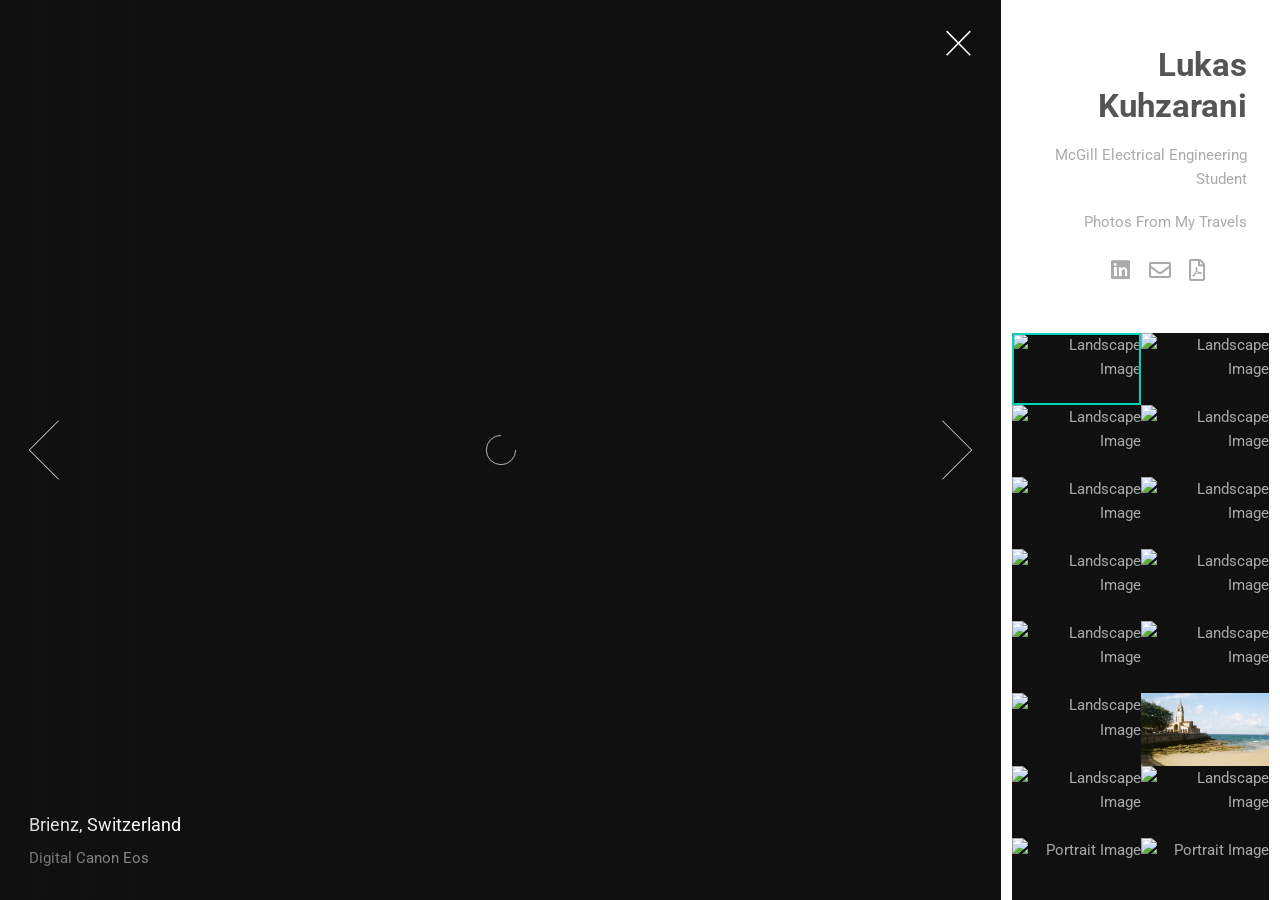
==== commit 9f2ddb68: "Fixed header" ====
--- a/index.html
+++ b/index.html
@@ -20,7 +20,7 @@
 				<!-- Header -->
 					<header id="header">
 						<h1>Lukas Kuhzarani</h1>
-						<p>McGill Electrical Engineering student <a href="http://html5up.net"></a></p>
+						<p>McGill Electrical Engineering Student <a href="http://html5up.net"></a></p>
 						<p>Photos From My Travels</p>
 						<ul class="icons">
 							<li><a href="https://www.linkedin.com/in/lukas-kuhzarani" target="_blank" class="icon brands fa-linkedin"><span class="label">LinkedIn</span></a></li>
@@ -117,19 +117,19 @@
 							<p>Nikon FE Film</p>
 						</article>
 						<article class="potrait">
+							<a class="thumbnail" href="/lukaskuhzarani-website/images/thumbs/10.jpg"><img src="/lukaskuhzarani-website/images/thumbs/10.jpg" alt="Portrait Image" /></a>
+							<h2>Jedediah Smith Redwoods State Park, California</h2>
+							<p>iPhone</p>
+						</article>
+						<article class="portrait">
+							<a class="thumbnail" href="/lukaskuhzarani-website/images/fulls/09.jpg"><img src="/lukaskuhzarani-website/images/thumbs/09.jpg" alt="Portrait Image" /></a>
+							<h2>Carcassonne, France</h2>
+							<p>iPhone</p>
+						</article>
+						<article class="portrait">
 							<a class="thumbnail" href="/lukaskuhzarani-website/images/fulls/08.jpg"><img src="/lukaskuhzarani-website/images/thumbs/08.jpg" alt="Portrait Image" /></a>
 							<h2>Playa Del Regaton, Spain</h2>
 							<p>Digital Canon Eos</p>
-						</article>
-						<article class="portrait">
-							<a class="thumbnail" href="/lukaskuhzarani-website/images/fulls/cropped-09.jpg"><img src="/lukaskuhzarani-website/images/thumbs/cropped-09.jpg" alt="Portrait Image" /></a>
-							<h2>Rivière du Loup, Québec</h2>
-							<p>iPhone</p>
-						</article>
-						<article class="portrait">
-							<a class="thumbnail" href="/lukaskuhzarani-website/images/fulls/10.jpg"><img src="/lukaskuhzarani-website/images/thumbs/10.jpg" alt="Portrait Image" /></a>
-							<h2>Jedediah Smith Redwoods State Park, California</h2>
-							<p>iPhone</p>
 						</article>
 						<article class="portrait">
 							<a class="thumbnail" href="/lukaskuhzarani-website/images/fulls/11.jpg"><img src="/lukaskuhzarani-website/images/thumbs/11.jpg" alt="Portrait Image" /></a>
@@ -167,4 +167,4 @@
 
 	</body>
 	
-</html>+</html>
